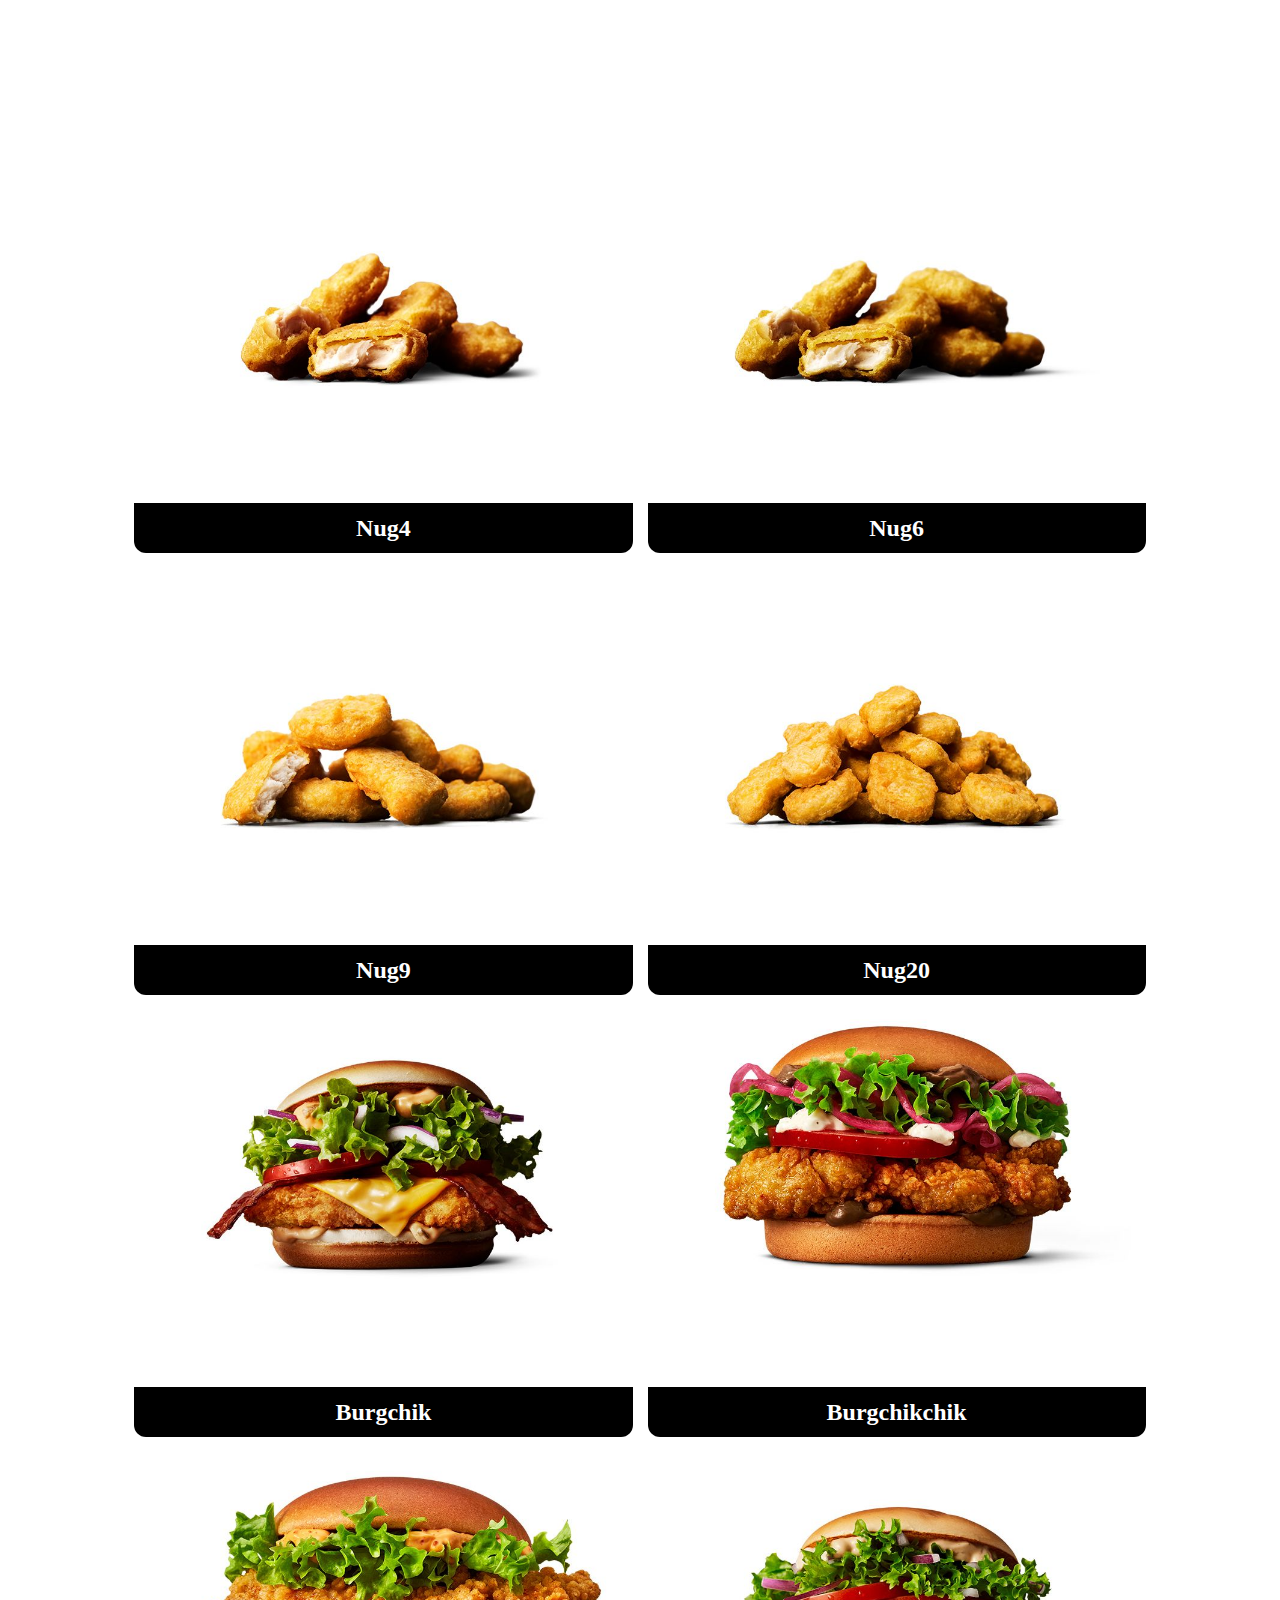
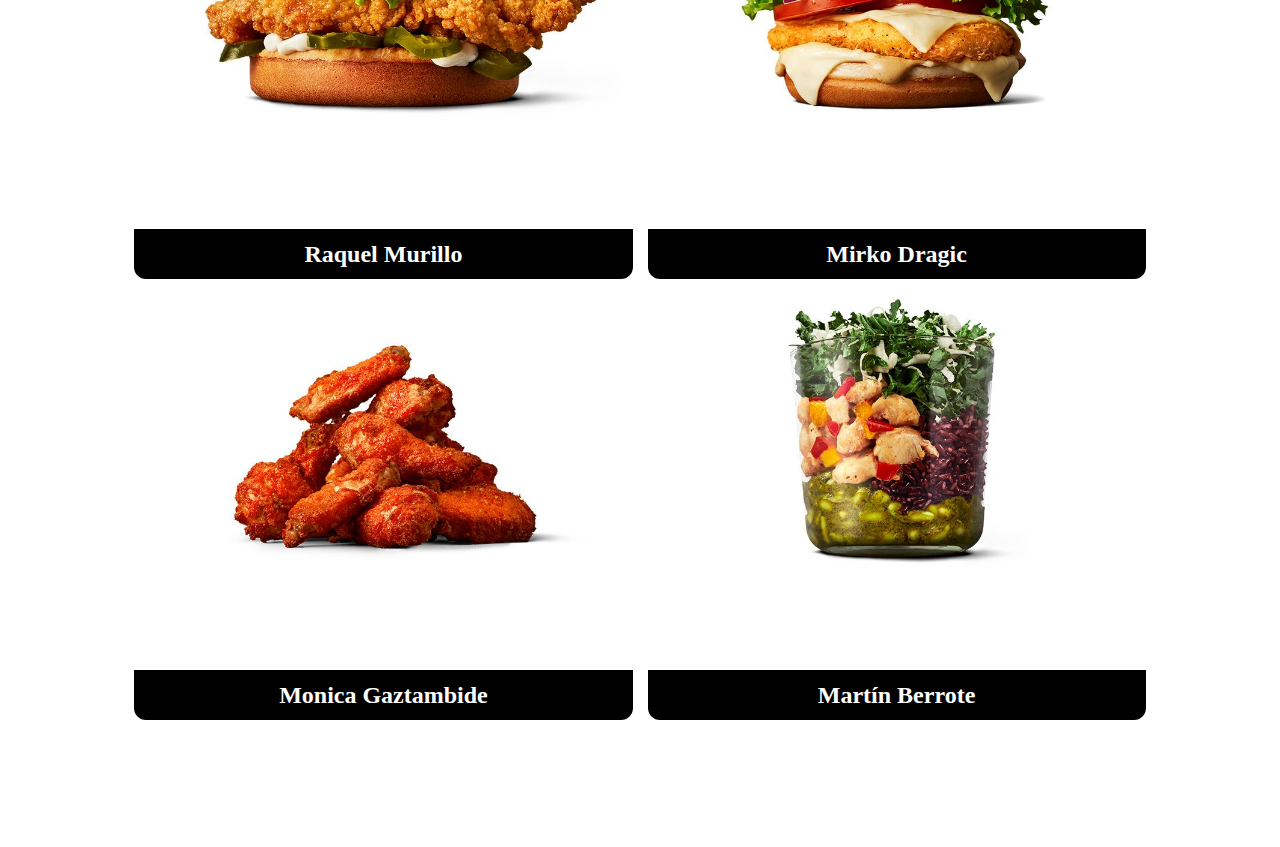
==== desserter.html @ b27fae53 "varierade fix" ====
<!DOCTYPE html>
<html>
    <head> 
        <link rel="stylesheet" type="text/css" href="css/style.css">
        <link rel="stylesheet" type="text/css" href="css/grid.css">
         <meta charset=utf-8>
         <meta name=”viewport” content=”width-device width, initial-scale=1.0”>
      <!-- note to self, högerclicka på en av sidorna i VS för att öppna i browser, därefter inspektera, knappen för att visa i mobil ligger längst till vänster där-->
         <title>mainsida</title>
    </head>
<body>
    <div class="container">
        <div class="mat">
        <img src="img/nug4.jpeg">
        <h2>Nug4<br><small>Lorem ipsum dolor sit amet</small></h2>
      </div>
      <div class="mat">
      <img src="img/nug6.jpeg">
        <h2>Nug6<br><small>Lorem ipsum dolor sit amet</small></h2>
      </div>
      <div class="mat">
      <img src="img/nug9.jpeg">
        <h2>Nug9<br><small>Lorem ipsum dolor sit amet </small></h2>
      </div>
      <div class="mat">
      <img src="img/nug20.jpeg">
        <h2>Nug20<br><small>Lorem ipsum dolor sit amet</small></h2>
      </div>
      <div class="mat">
      <img src="img/burgchik.jpeg">
        <h2>Burgchik<br><small>Lorem ipsum dolor sit amet</small></h2>
      </div>
      <div class="mat">
      <img src="img/burgchikchik.jpeg">
        <h2>Burgchikchik<br><small>Lorem ipsum dolor sit amet</small></h2>
      </div>
      <div class="mat">
      <img src="img/burgchikchiksal.jpeg">
      <h2>Raquel Murillo<br><small>Lorem ipsum dolor sit amet </small></h2>
      </div>
      <div class="mat">
      <img src="img/burgchiksal.jpeg">
      <h2>Mirko Dragic<br><small>Lorem ipsum dolor sit amet </small></h2>
      </div>
      <div class="mat">
      <img src="img/spinug9.jpeg">
      <h2>Monica Gaztambide<br><small>Lorem ipsum dolor sit amet</small></h2>
      </div>
      <div class="mat">
      <img src="img/sal.jpeg">
      <h2>Martín Berrote<br><small>Lorem ipsum dolor sit amet</small></h2>
      </div>
     
      
      
      </div>
      


</body>
</html>
---- css/style.css ----
.dropbtn {
  background-color: #3498DB;
  color: white;
  padding: 16px;
  font-size: 16px;
  border: none;
  cursor: pointer;
}

.dropbtn:hover, .dropbtn:focus {
  background-color: #2980B9;
}

.dropdown {
  position: relative;
  display: inline-block;
}

.dropdown-content {
  display: none;
  position: absolute;
  background-color: #f1f1f1;
  min-width: 160px;
  overflow: auto;
  box-shadow: 0px 8px 16px 0px rgba(0,0,0,0.2);
  z-index: 1;
}

.dropdown-content a {
  color: black;
  padding: 12px 16px;
  text-decoration: none;
  display: block;
}

.dropdown a:hover {background-color: #ddd;}

.show {display: block;}


.dropbtn2 {
  background-color: #3498DB;
  color: white;
  padding: 16px;
  font-size: 16px;
  border: none;
  cursor: pointer;
}

.dropbtn2:hover, .dropbtn:focus {
  background-color: #2980B9;
}

.dropdown2 {
  position: relative;
  display: inline-block;
}

.dropdown2-content {
  display: none;
  position: absolute;
  background-color: #f1f1f1;
  min-width: 160px;
  overflow: auto;
  box-shadow: 0px 8px 16px 0px rgba(0,0,0,0.2);
  z-index: 2;
}

.dropdown2-content a {
  color: black;
  padding: 12px 16px;
  text-decoration: none;
  display: block;
}

.dropdown2 a:hover {background-color: #ddd;}

.logga{
    width: 50px;
    height: 50px;
  }


.header{
    color: blue;
}

* {box-sizing:border-box}

/* Slideshow container */
.slideshow-container {
  max-width: 1000px;
  position: relative;
  margin: auto;
}

/* Hide the images by default */
.mySlides {
  display: none;
}

/* Next & previous buttons */
.prev, .next {
  cursor: pointer;
  position: absolute;
  top: 50%;
  width: auto;
  margin-top: -22px;
  padding: 16px;
  color: white;
  font-weight: bold;
  font-size: 18px;
  transition: 0.6s ease;
  border-radius: 0 3px 3px 0;
  user-select: none;
}

/* Position the "next button" to the right */
.next {
  right: 0;
  border-radius: 3px 0 0 3px;
}

/* On hover, add a black background color with a little bit see-through */
.prev:hover, .next:hover {
  background-color: rgba(0,0,0,0.8);
}

/* Caption text */
.text {
  color: #f2f2f2;
  font-size: 15px;
  padding: 8px 12px;
  position: absolute;
  bottom: 8px;
  width: 100%;
  text-align: center;
}

/* Number text (1/3 etc) */
.numbertext {
  color: #f2f2f2;
  font-size: 12px;
  padding: 8px 12px;
  position: absolute;
  top: 0;
}

/* The dots/bullets/indicators */
.dot {
  cursor: pointer;
  height: 15px;
  width: 15px;
  margin: 0 2px;
  background-color: #bbb;
  border-radius: 50%;
  display: inline-block;
  transition: background-color 0.6s ease;
}

.active, .dot:hover {
  background-color: #717171;
}

/* Fading animation */
.fade {
  animation-name: fade;
  animation-duration: 1.5s;
}

@keyframes fade {
  from {opacity: .4}
  to {opacity: 1}
}


.container{
  display: grid;
  grid-template-columns: 1fr 1fr;
grid-gap: 15px;
margin: 10%;
}
.mat img{
width: 100%;
margin-bottom: 30%;

}
.mat{
  overflow: hidden;
  position: relative;
  border-radius: 12px;
}
.mat h2{
  position: absolute;
  vertical-align: middle;
  line-height: 215%;
  background-color: black;
  bottom: 0%;
  width:100%;
  margin-bottom: 0;
  text-align: center;
  -webkit-transition:0.3s;
  height: 50px;
font-family: 'Bebas Neue', cursive;
  color:white;
  text-decoration: none;

}

.mat h2:hover{
  height:30%;
  -webkit-transition:0.3s;
  transition-timing-function: ease;

}

.karta{
  
}
---- css/grid.css ----
.bildgrid {
    display: grid;
    grid-template: repeat(insert number,insert number)repeat(insert number, insert number);
    grid-gap:"3px"
}
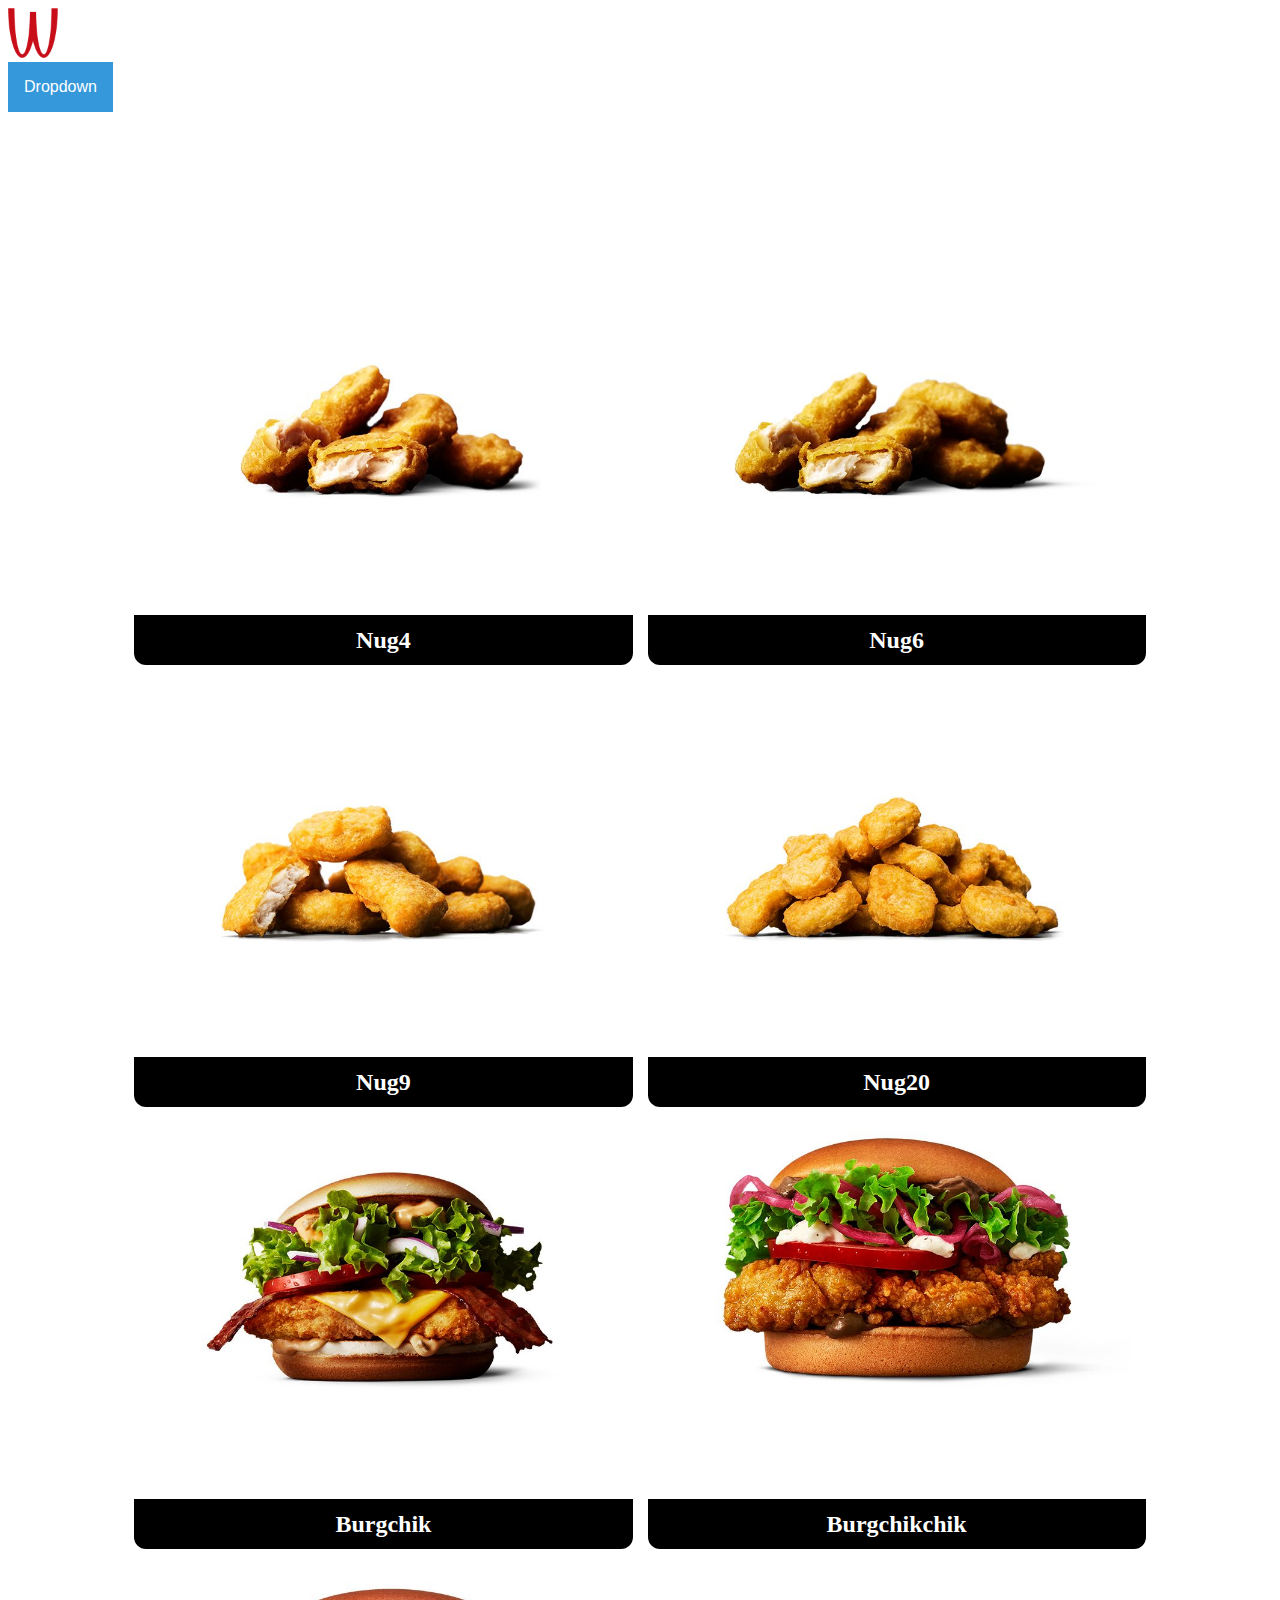
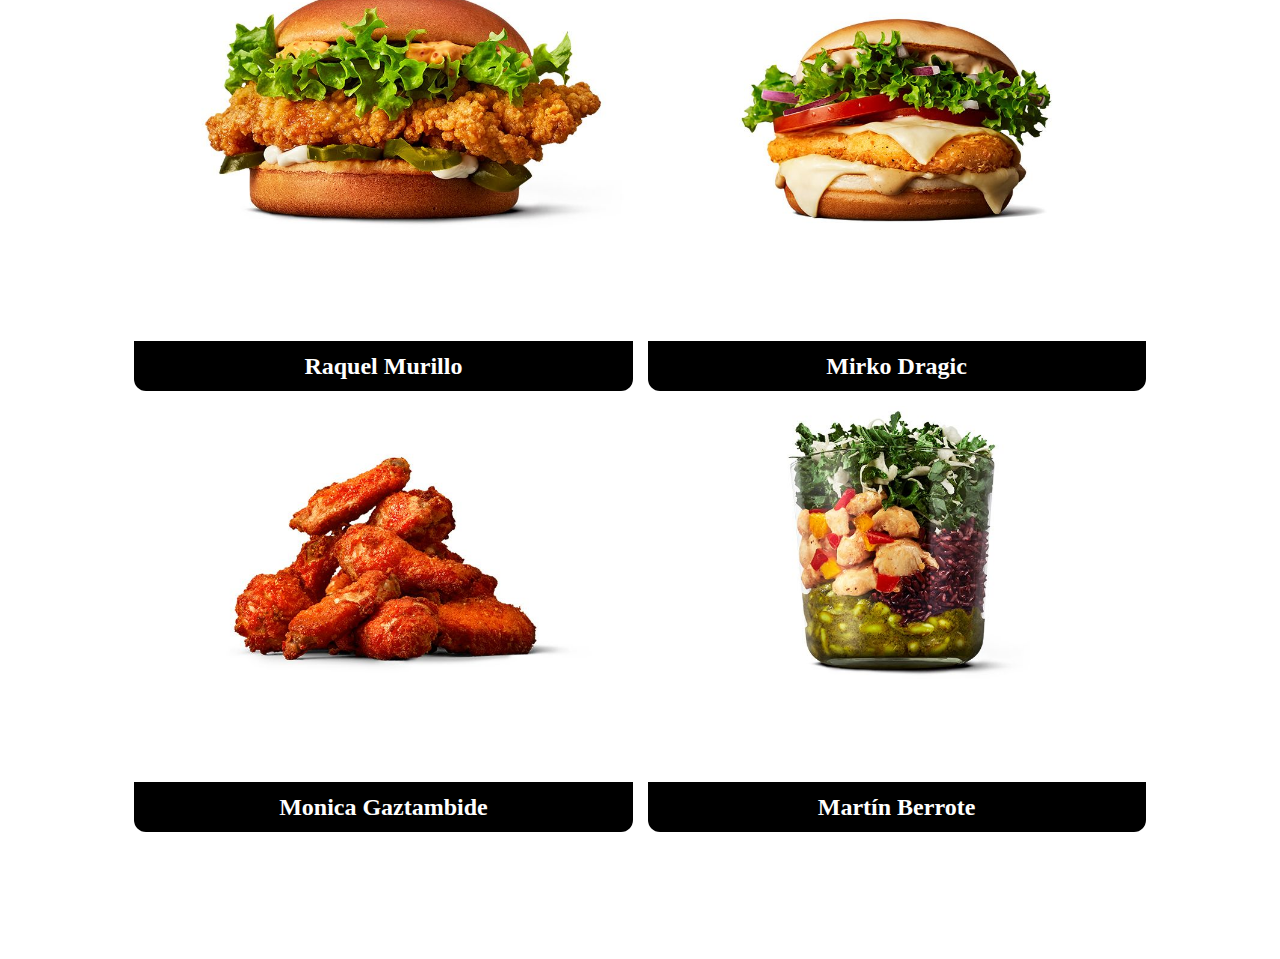
==== commit cf0ada4e: "Tillägg av dropdown" ====
--- a/desserter.html
+++ b/desserter.html
@@ -9,6 +9,26 @@
          <title>mainsida</title>
     </head>
 <body>
+  <div class="header">
+    <img src="img/logga.png" class="logga"> 
+    <br>
+    <div class="dropdown">
+      <button onclick="myFunction()" class="dropbtn">Dropdown</button>
+      <div id="maindropdown" class="dropdown-content">
+         <a href="hamburgare.html">Hungrig?</a>
+         <a href="drycker.html">Törstig?</a>
+         <a href="kyckling.html">Kyckling?</a>
+         <a href="vegetariskt.html">Vegitarian?</a>
+         <a href="desserter.html">Något sött?</a>
+         <a href="tillbehör.html">Tillbehör?</a>
+         <a href="hitta.html">Hitta hit</a>
+         <a href="kontakt.html">Kontakt</a>
+
+        </div>
+
+        
+        
+      </div>
     <div class="container">
         <div class="mat">
         <img src="img/nug4.jpeg">
--- a/css/style.css
+++ b/css/style.css
@@ -38,42 +38,6 @@
 .show {display: block;}
 
 
-.dropbtn2 {
-  background-color: #3498DB;
-  color: white;
-  padding: 16px;
-  font-size: 16px;
-  border: none;
-  cursor: pointer;
-}
-
-.dropbtn2:hover, .dropbtn:focus {
-  background-color: #2980B9;
-}
-
-.dropdown2 {
-  position: relative;
-  display: inline-block;
-}
-
-.dropdown2-content {
-  display: none;
-  position: absolute;
-  background-color: #f1f1f1;
-  min-width: 160px;
-  overflow: auto;
-  box-shadow: 0px 8px 16px 0px rgba(0,0,0,0.2);
-  z-index: 2;
-}
-
-.dropdown2-content a {
-  color: black;
-  padding: 12px 16px;
-  text-decoration: none;
-  display: block;
-}
-
-.dropdown2 a:hover {background-color: #ddd;}
 
 .logga{
     width: 50px;
@@ -215,5 +179,22 @@
 }
 
 .karta{
+  vertical-align: middle;
+
+}
+
+.stortext{
+  font-size: 20px;
+  color: #c80e18;;
+  font-family: 'Merriweather Sans', sans-serif;
   
-}+}
+
+.litentext{
+  font-size:12px;
+  color: #c80e18;
+  font-family: 'Poppins', sans-serif;
+
+
+}
+
--- a/css/grid.css
+++ b/css/grid.css
@@ -1,5 +1,20 @@
 .bildgrid {
     display: grid;
-    grid-template: repeat(insert number,insert number)repeat(insert number, insert number);
+    grid-template: repeat(insert number,insert number)/ repeat(insert number, insert number);
     grid-gap:"3px"
 }
+.grid_karta {
+    display: grid;
+    grid-template: 1fr auto 1fr/ repeat(3 450px);
+}
+
+.karta{
+    grid-row: 2/3;
+    grid-column: 2/3;
+}
+
+.top{
+    grid-row: 1/2;
+    grid-column: 2/3;
+    justify-self: center;
+}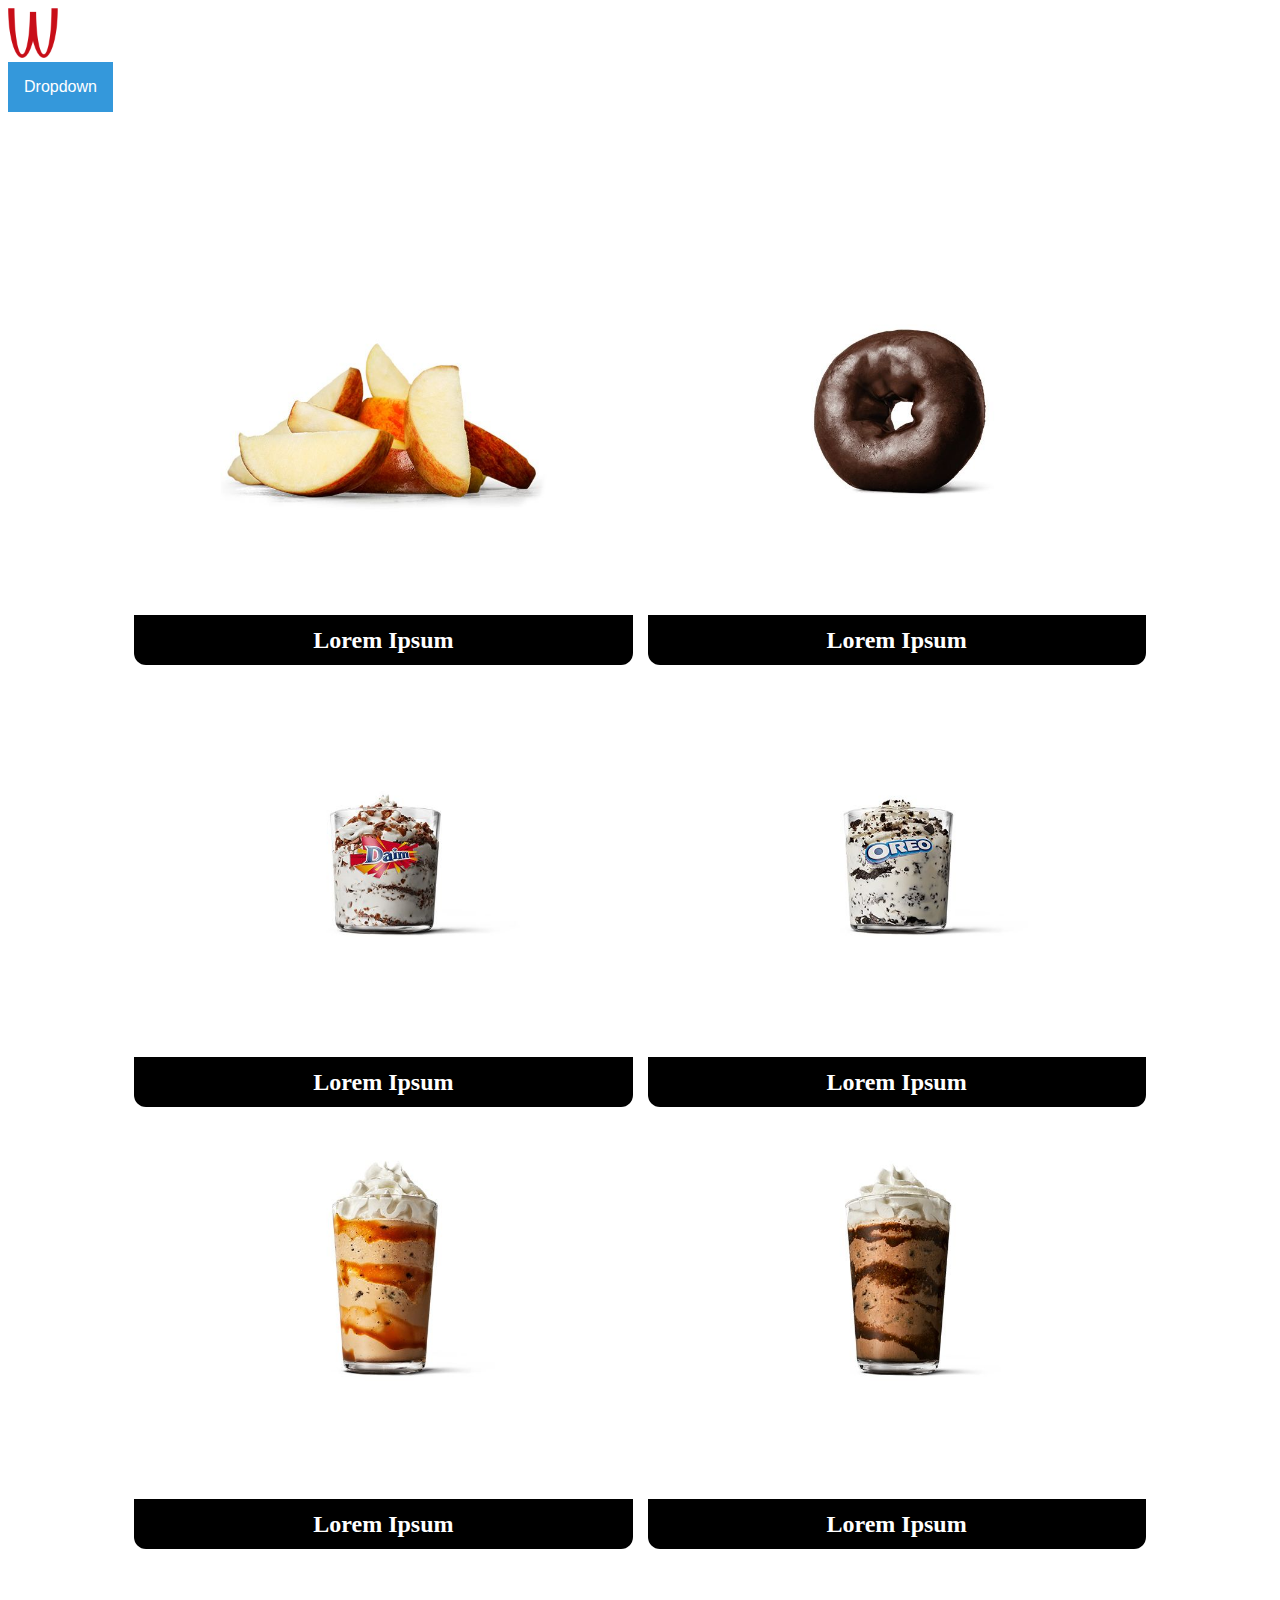
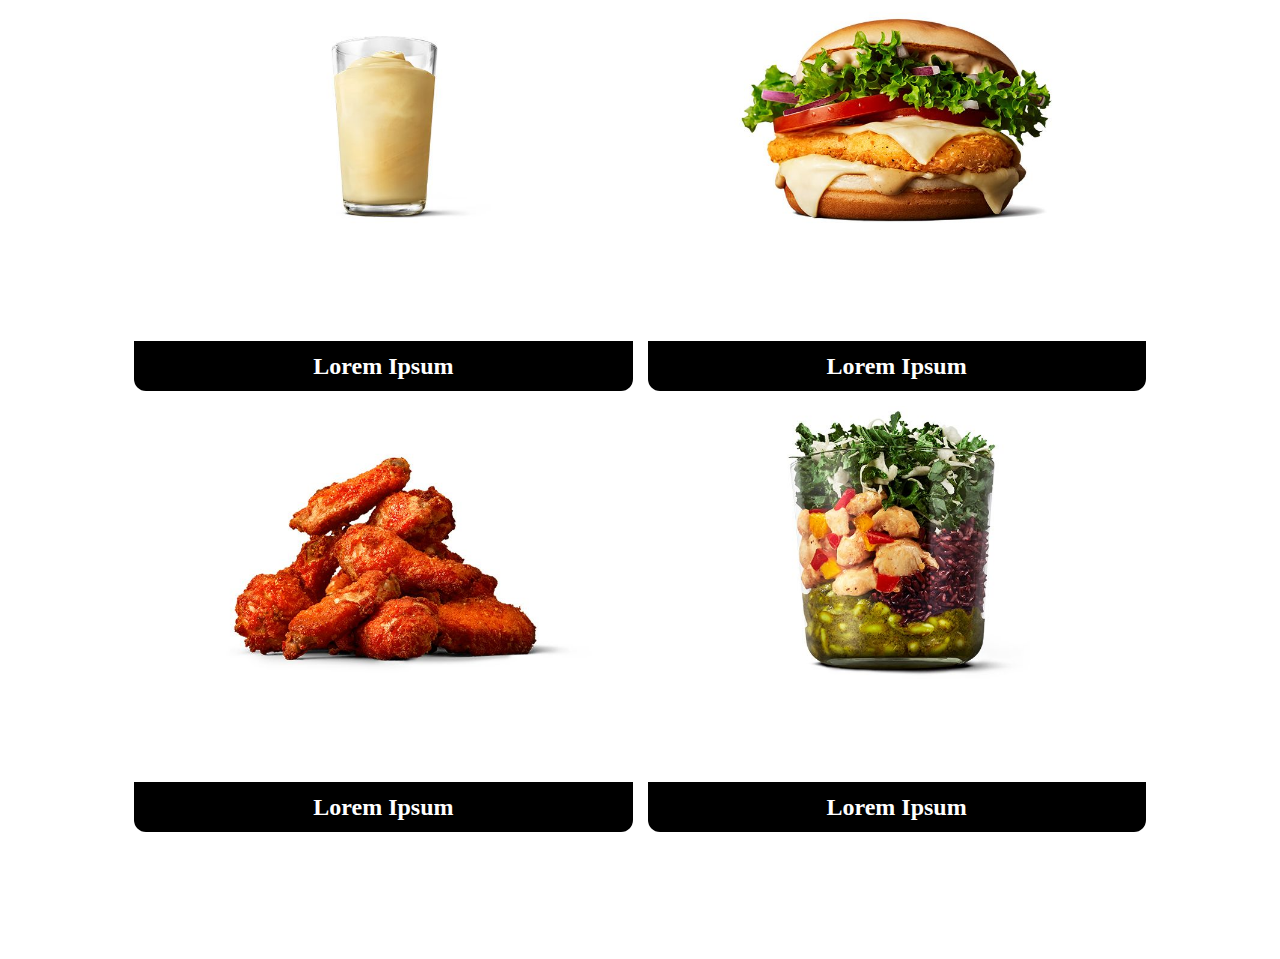
==== commit 3b4eb36c: "lösningar" ====
--- a/desserter.html
+++ b/desserter.html
@@ -1,5 +1,5 @@
 <!DOCTYPE html>
-<html>
+<html lang="en">
     <head> 
         <link rel="stylesheet" type="text/css" href="css/style.css">
         <link rel="stylesheet" type="text/css" href="css/grid.css">
@@ -9,8 +9,9 @@
          <title>mainsida</title>
     </head>
 <body>
+  
   <div class="header">
-    <img src="img/logga.png" class="logga"> 
+    <a href="index.html" > <img src="img/logga.png" class="logga" alt="länk till mainsida"> </a>
     <br>
     <div class="dropdown">
       <button onclick="myFunction()" class="dropbtn">Dropdown</button>
@@ -31,50 +32,51 @@
       </div>
     <div class="container">
         <div class="mat">
-        <img src="img/nug4.jpeg">
-        <h2>Nug4<br><small>Lorem ipsum dolor sit amet</small></h2>
+        <img src="img/app6.jpeg" alt="app6">
+        <h2>Lorem Ipsum<br><small>Lorem ipsum dolor sit amet</small></h2>
       </div>
       <div class="mat">
-      <img src="img/nug6.jpeg">
-        <h2>Nug6<br><small>Lorem ipsum dolor sit amet</small></h2>
+      <img src="img/donu.jpeg" alt="donu">
+        <h2>Lorem Ipsum<br><small>Lorem ipsum dolor sit amet</small></h2>
       </div>
       <div class="mat">
-      <img src="img/nug9.jpeg">
-        <h2>Nug9<br><small>Lorem ipsum dolor sit amet </small></h2>
+      <img src="img/mcfl.jpeg" alt="mcflu">
+        <h2>Lorem Ipsum<br><small>Lorem ipsum dolor sit amet </small></h2>
       </div>
       <div class="mat">
-      <img src="img/nug20.jpeg">
-        <h2>Nug20<br><small>Lorem ipsum dolor sit amet</small></h2>
+      <img src="img/oreo.jpeg" alt="orea">
+        <h2>Lorem Ipsum<br><small>Lorem ipsum dolor sit amet</small></h2>
       </div>
       <div class="mat">
-      <img src="img/burgchik.jpeg">
-        <h2>Burgchik<br><small>Lorem ipsum dolor sit amet</small></h2>
+      <img src="img/oreocarm.jpeg" alt="oreocarm">
+        <h2>Lorem Ipsum<br><small>Lorem ipsum dolor sit amet</small></h2>
       </div>
       <div class="mat">
-      <img src="img/burgchikchik.jpeg">
-        <h2>Burgchikchik<br><small>Lorem ipsum dolor sit amet</small></h2>
+      <img src="img/oreomoch.jpeg" alt="oreomoch">
+        <h2>Lorem Ipsum<br><small>Lorem ipsum dolor sit amet</small></h2>
       </div>
       <div class="mat">
-      <img src="img/burgchikchiksal.jpeg">
-      <h2>Raquel Murillo<br><small>Lorem ipsum dolor sit amet </small></h2>
+      <img src="img/shakbana.jpeg" alt="shakbana">
+      <h2>Lorem Ipsum<br><small>Lorem ipsum dolor sit amet </small></h2>
       </div>
       <div class="mat">
-      <img src="img/burgchiksal.jpeg">
-      <h2>Mirko Dragic<br><small>Lorem ipsum dolor sit amet </small></h2>
+      <img src="img/burgchiksal.jpeg" alt="">
+      <h2>Lorem Ipsum<br><small>Lorem ipsum dolor sit amet </small></h2>
       </div>
       <div class="mat">
       <img src="img/spinug9.jpeg">
-      <h2>Monica Gaztambide<br><small>Lorem ipsum dolor sit amet</small></h2>
+      <h2>Lorem Ipsum<br><small>Lorem ipsum dolor sit amet</small></h2>
       </div>
       <div class="mat">
       <img src="img/sal.jpeg">
-      <h2>Martín Berrote<br><small>Lorem ipsum dolor sit amet</small></h2>
+      <h2>Lorem Ipsum<br><small>Lorem ipsum dolor sit amet</small></h2>
       </div>
      
       
       
       </div>
       
+      <script src="js/script.js"> </script>
 
 
 </body>
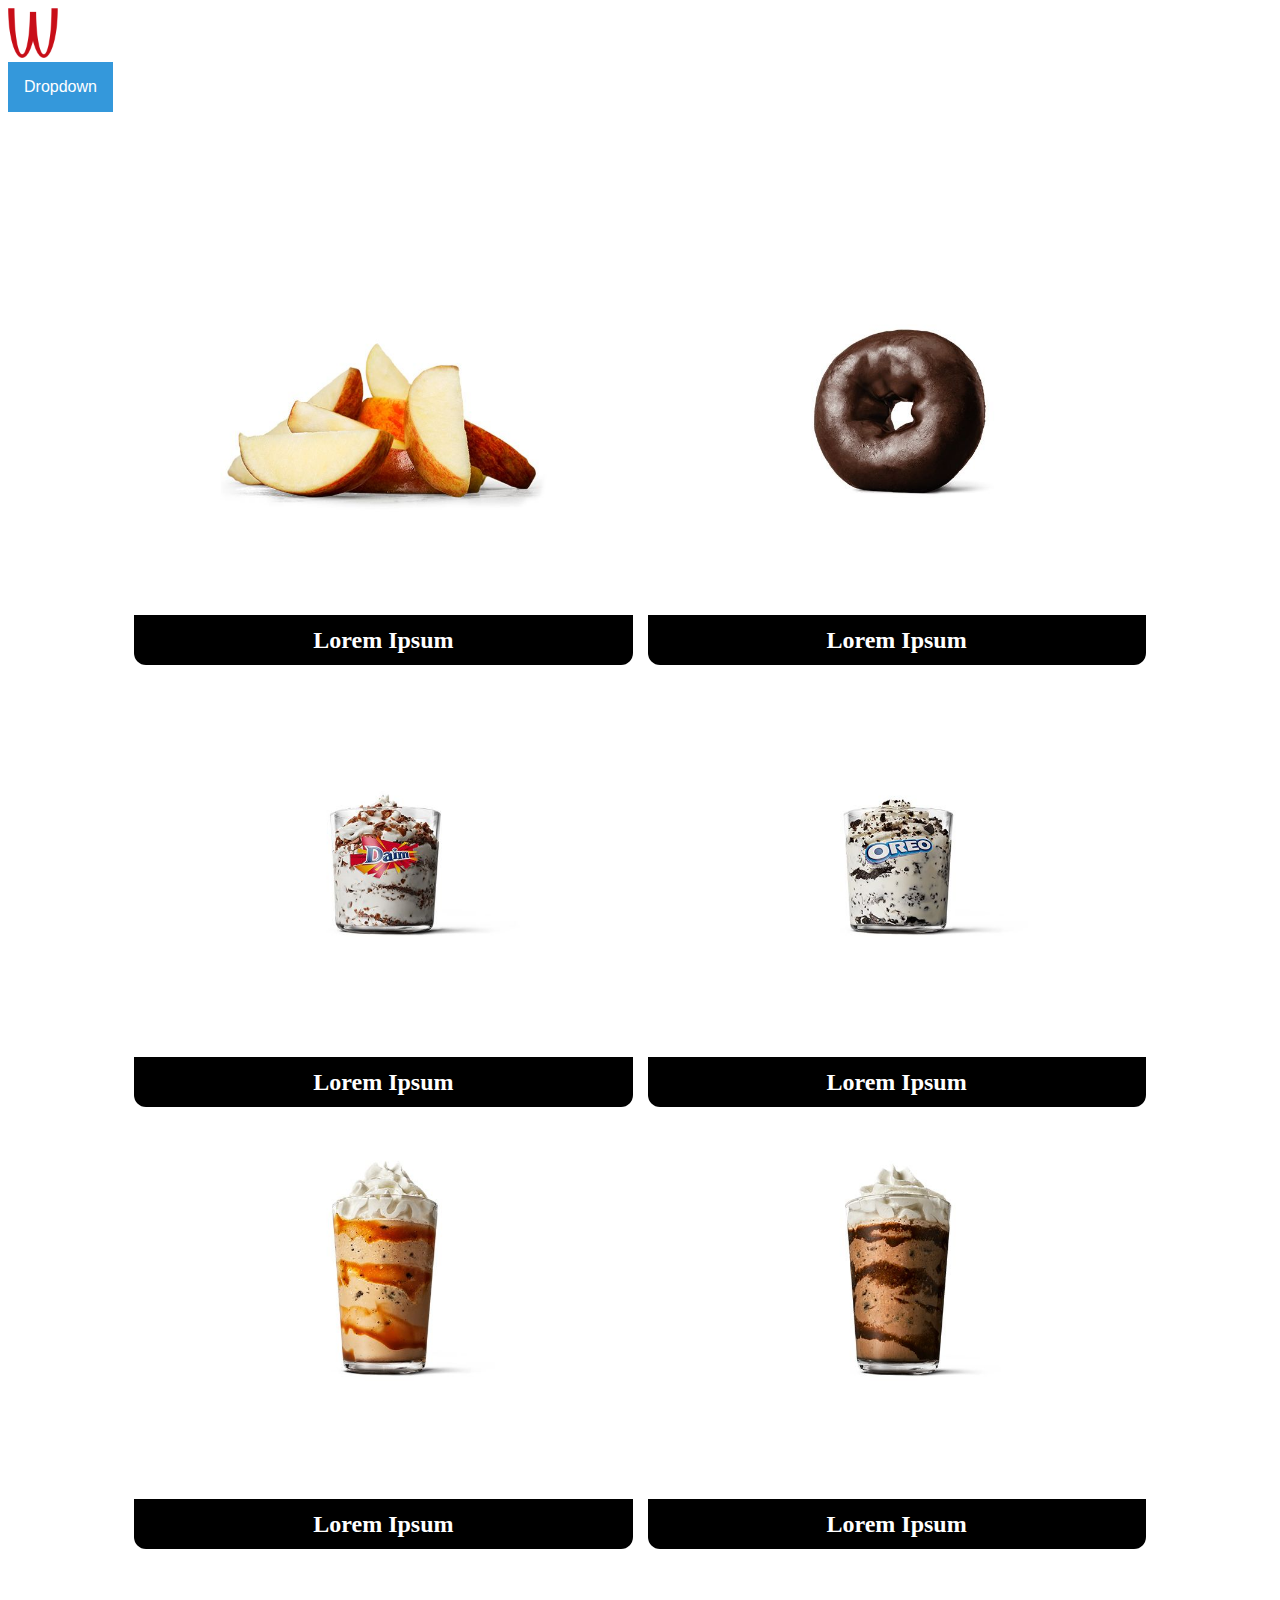
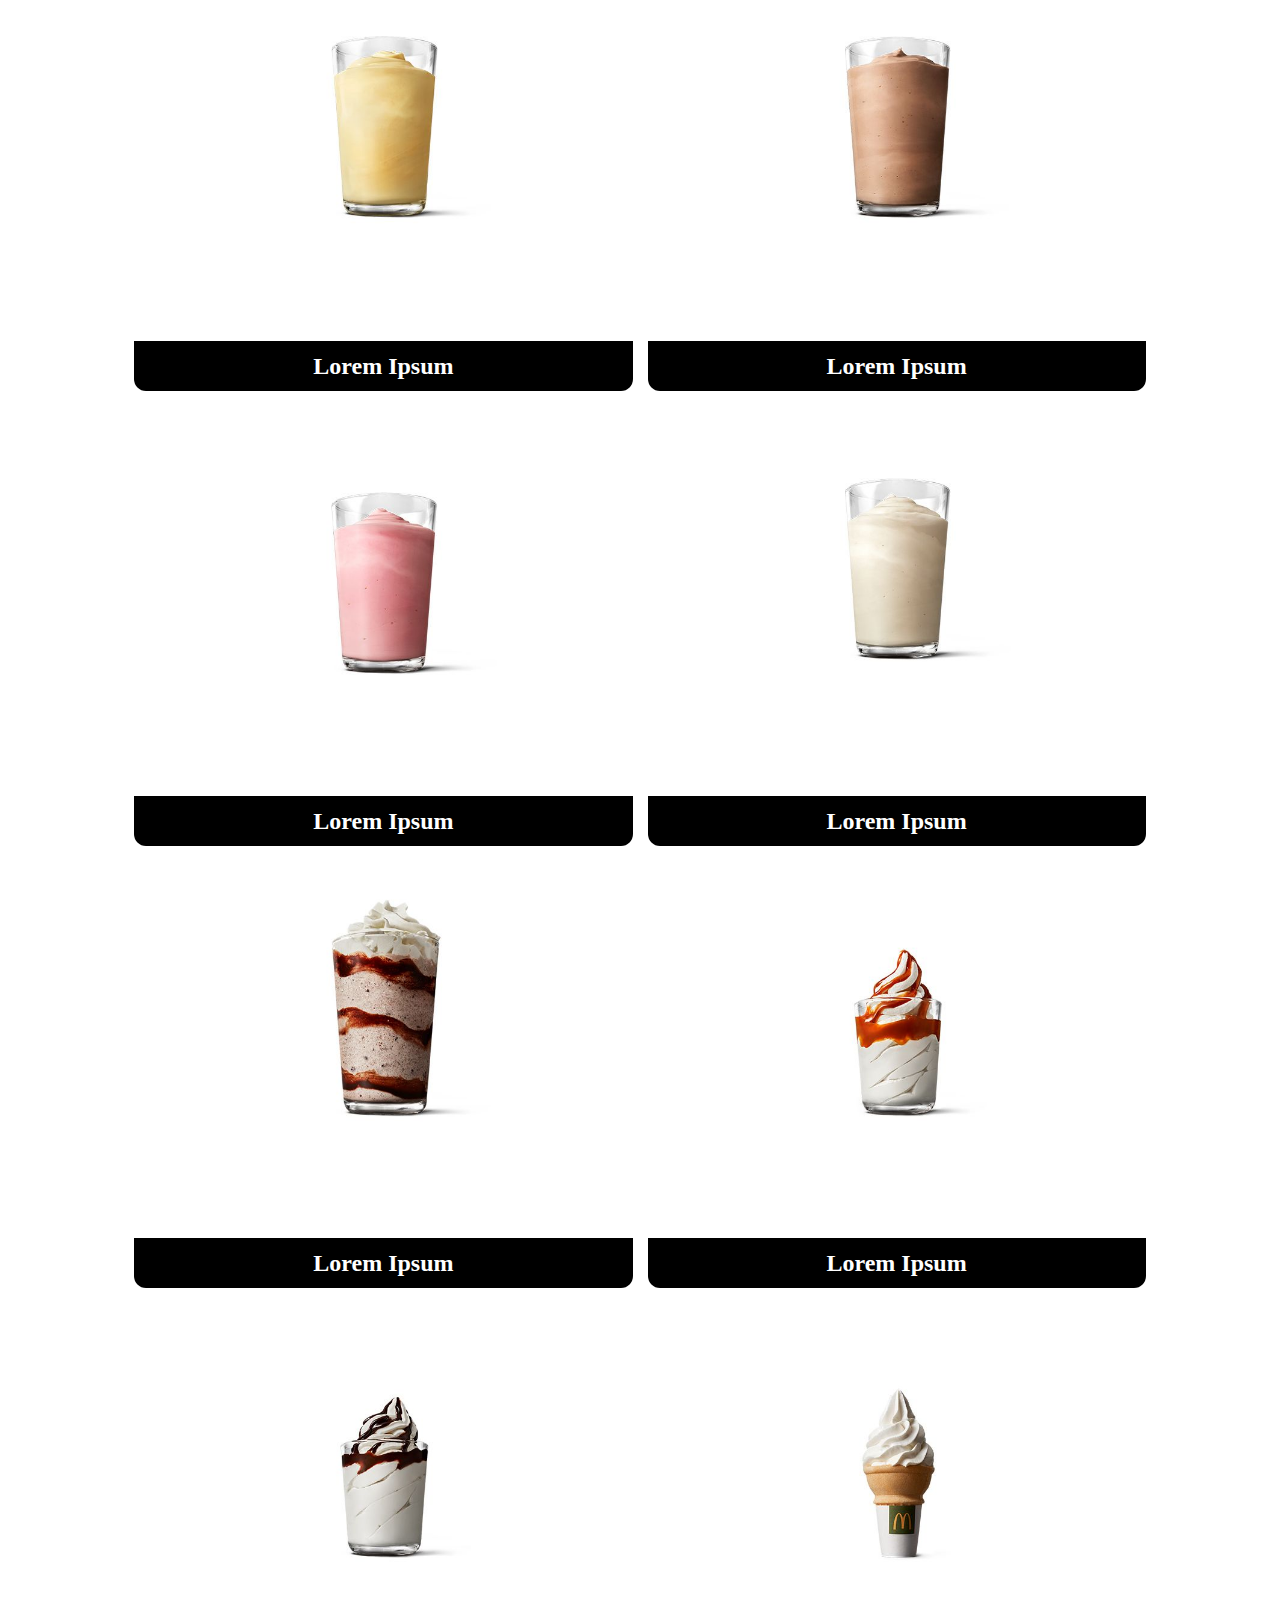
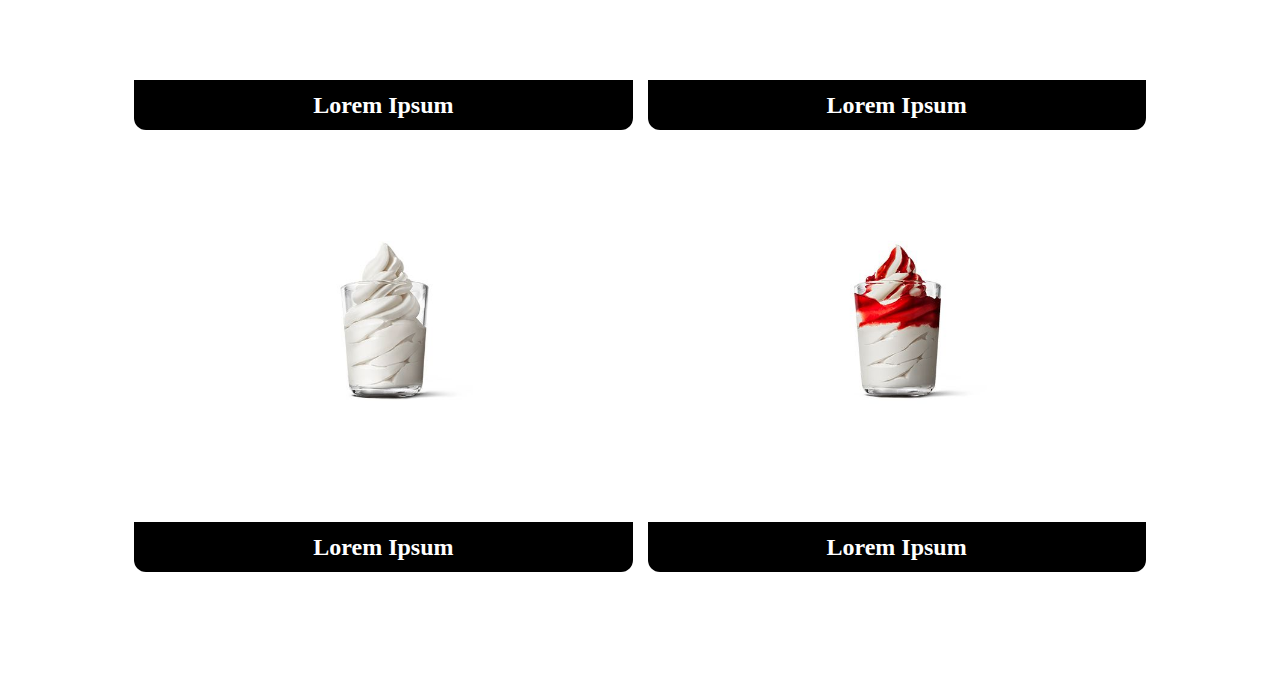
==== commit 33247ef2: "rätt bilder" ====
--- a/desserter.html
+++ b/desserter.html
@@ -60,20 +60,44 @@
       <h2>Lorem Ipsum<br><small>Lorem ipsum dolor sit amet </small></h2>
       </div>
       <div class="mat">
-      <img src="img/burgchiksal.jpeg" alt="">
+      <img src="img/shakcho.jpeg" alt="shakcho">
       <h2>Lorem Ipsum<br><small>Lorem ipsum dolor sit amet </small></h2>
       </div>
       <div class="mat">
-      <img src="img/spinug9.jpeg">
+      <img src="img/shakstra.jpeg" alt="shakstra">
       <h2>Lorem Ipsum<br><small>Lorem ipsum dolor sit amet</small></h2>
       </div>
       <div class="mat">
-      <img src="img/sal.jpeg">
+      <img src="img/shakvani.jpeg" alt="shakvani">
       <h2>Lorem Ipsum<br><small>Lorem ipsum dolor sit amet</small></h2>
       </div>
-     
+      <div class="mat">
+        <img src="img/shek.jpeg" alt="shek">
+        <h2>Lorem Ipsum<br><small>Lorem ipsum dolor sit amet</small></h2>
+        </div>
+
+        <div class="mat">
+          <img src="img/sundcarm.jpeg" alt="sundcarm">
+          <h2>Lorem Ipsum<br><small>Lorem ipsum dolor sit amet</small></h2>
+          </div>      
       
-      
+          <div class="mat">
+            <img src="img/sundchok.jpeg" alt="sundchok">
+            <h2>Lorem Ipsum<br><small>Lorem ipsum dolor sit amet</small></h2>
+            </div> 
+            <div class="mat">
+              <img src="img/sundcone.jpeg" alt="sundcone">
+              <h2>Lorem Ipsum<br><small>Lorem ipsum dolor sit amet</small></h2>
+              </div> 
+              <div class="mat">
+                <img src="img/sundnatr.jpeg" alt="sundnatr">
+                <h2>Lorem Ipsum<br><small>Lorem ipsum dolor sit amet</small></h2>
+                </div> 
+                <div class="mat">
+                  <img src="img/sundstra.jpeg" alt="sundstra">
+                  <h2>Lorem Ipsum<br><small>Lorem ipsum dolor sit amet</small></h2>
+                  </div> 
+
       </div>
       
       <script src="js/script.js"> </script>
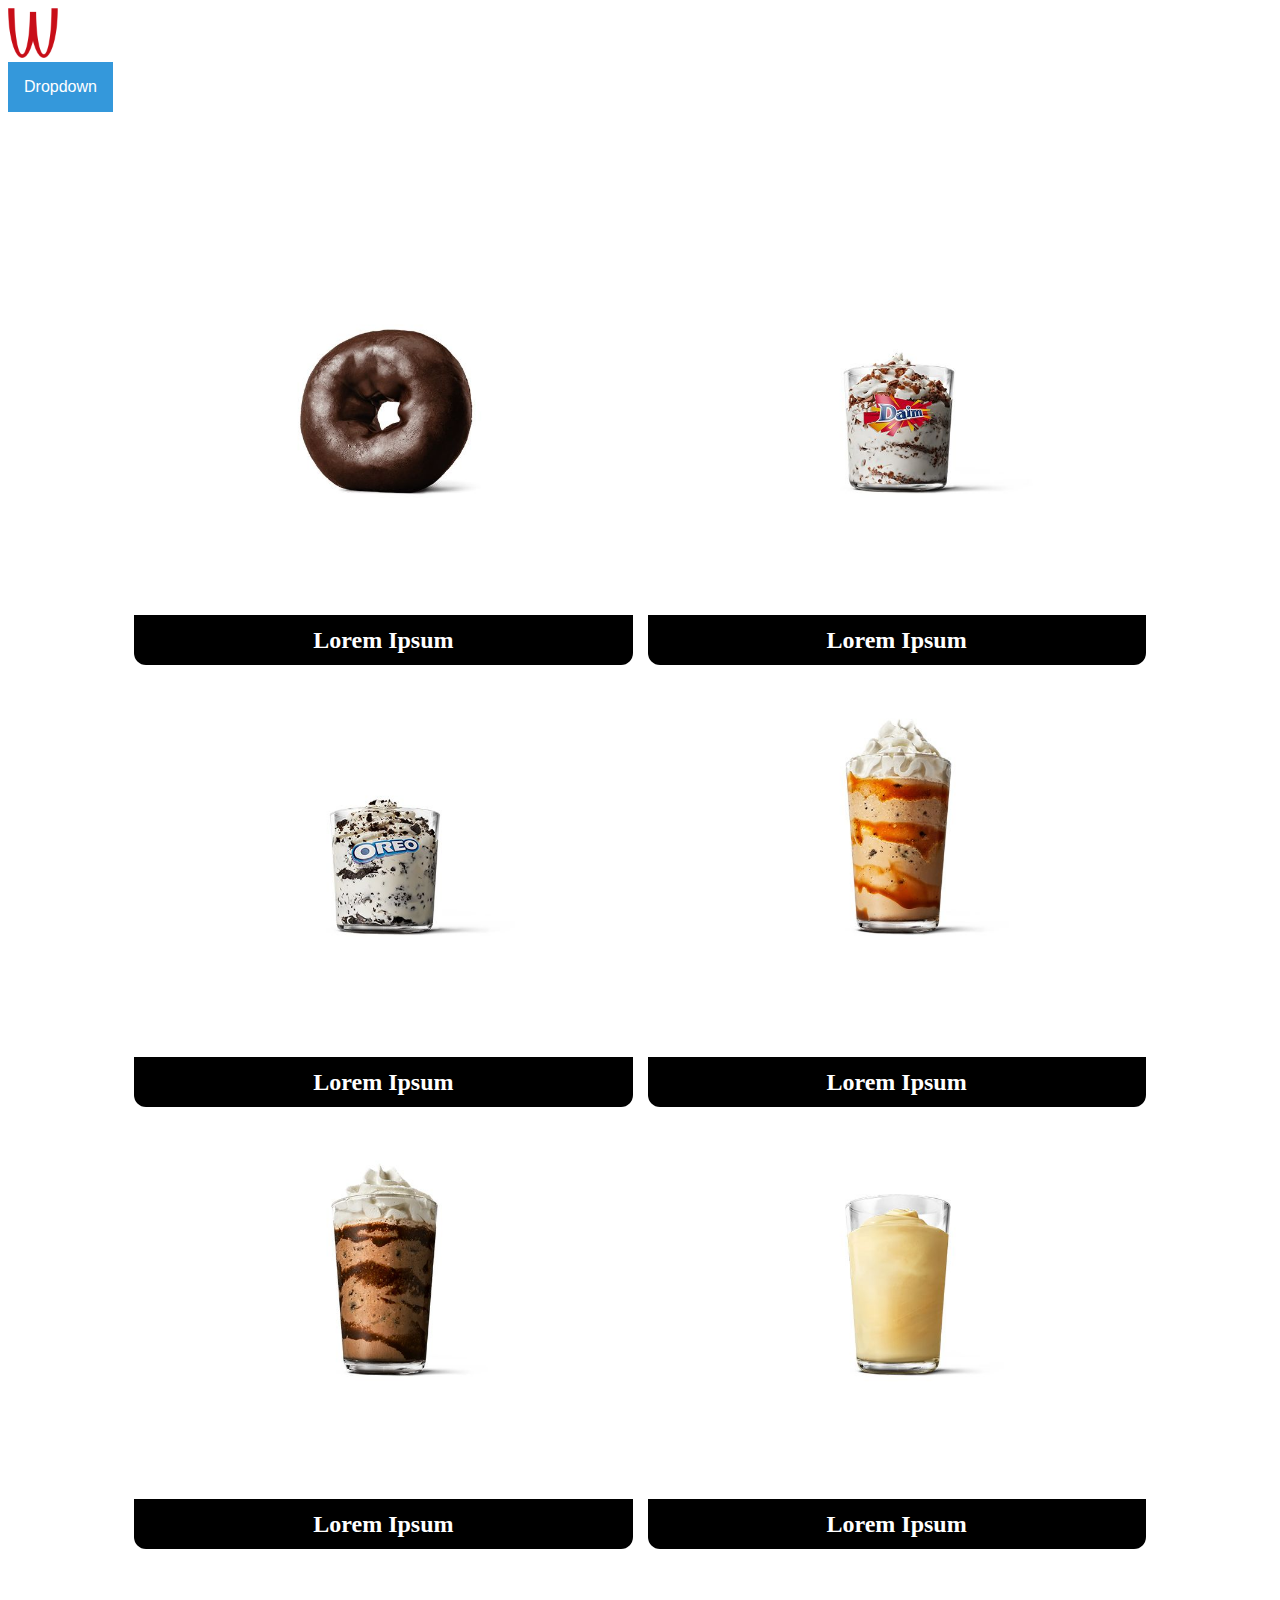
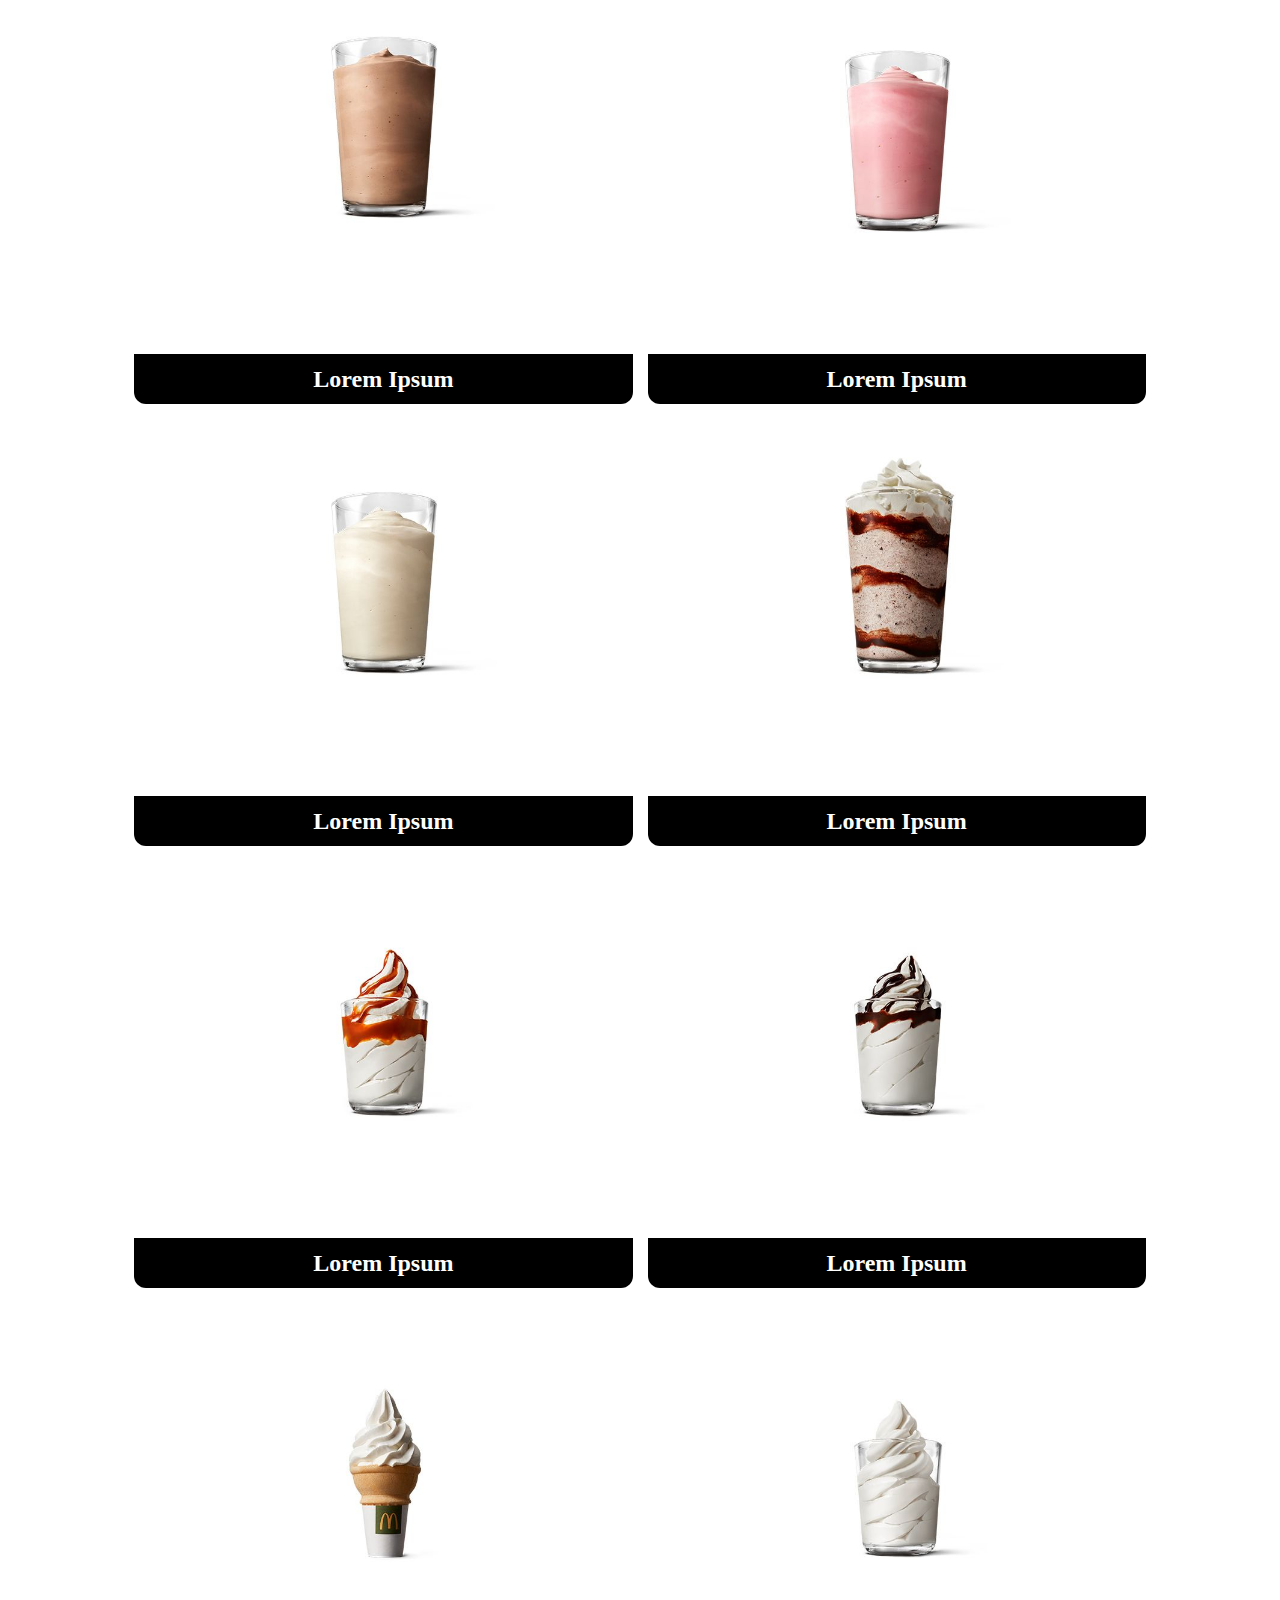
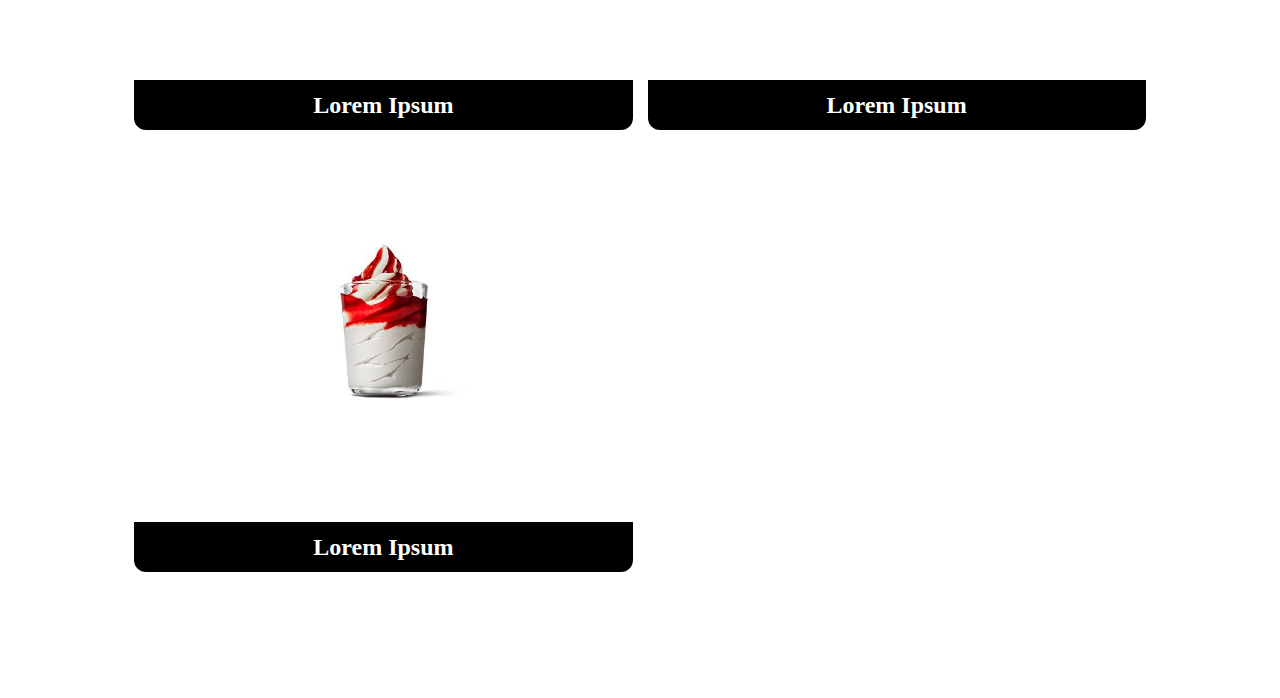
==== commit 500a4f0d: "lösta problem" ====
--- a/desserter.html
+++ b/desserter.html
@@ -4,7 +4,7 @@
         <link rel="stylesheet" type="text/css" href="css/style.css">
         <link rel="stylesheet" type="text/css" href="css/grid.css">
          <meta charset=utf-8>
-         <meta name=”viewport” content=”width-device width, initial-scale=1.0”>
+         <meta name="viewport" content="width-device width, initial-scale=1.0">
       <!-- note to self, högerclicka på en av sidorna i VS för att öppna i browser, därefter inspektera, knappen för att visa i mobil ligger längst till vänster där-->
          <title>mainsida</title>
     </head>
@@ -31,10 +31,7 @@
         
       </div>
     <div class="container">
-        <div class="mat">
-        <img src="img/app6.jpeg" alt="app6">
-        <h2>Lorem Ipsum<br><small>Lorem ipsum dolor sit amet</small></h2>
-      </div>
+ 
       <div class="mat">
       <img src="img/donu.jpeg" alt="donu">
         <h2>Lorem Ipsum<br><small>Lorem ipsum dolor sit amet</small></h2>
@@ -102,6 +99,7 @@
       
       <script src="js/script.js"> </script>
 
+    </div>
 
 </body>
 </html>